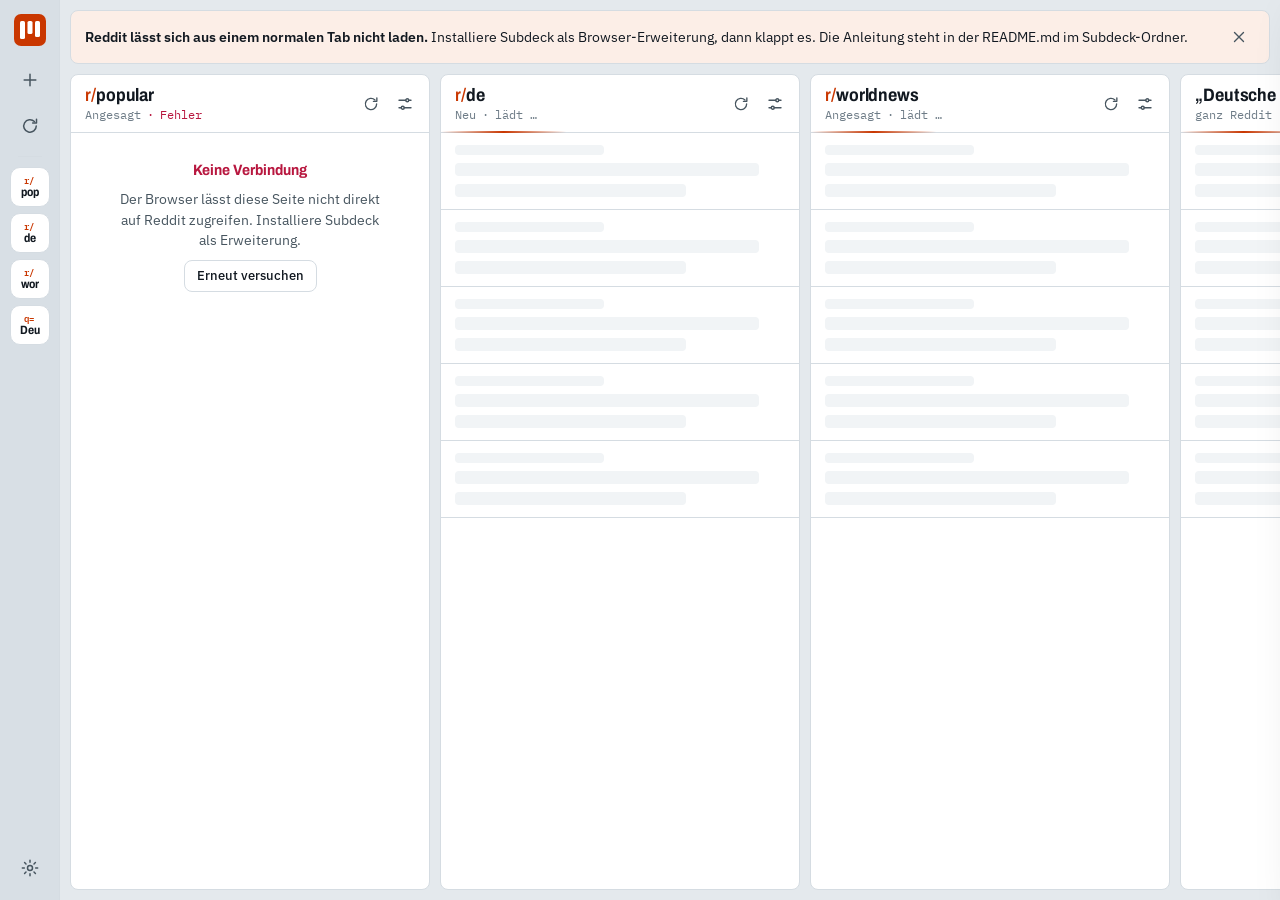
==== index.html @ e75de7ea "Subdeck 1.0.2: Reddit in Spalten als Browser-Erweiterung Spalten für Subreddits, Suchen, Nutzer und " ====
<!doctype html>
<html lang="de">
<head>
<meta charset="utf-8">
<meta name="viewport" content="width=device-width, initial-scale=1, viewport-fit=cover">
<title>Subdeck</title>
<link rel="icon" href="icons/icon32.png">
<link rel="stylesheet" href="fonts/fonts.css">
<link rel="stylesheet" href="app.css">
</head>
<body>

<svg width="0" height="0" style="position:absolute" aria-hidden="true">
  <defs>
    <symbol id="i-plus" viewBox="0 0 24 24"><path d="M12 5v14M5 12h14"/></symbol>
    <symbol id="i-refresh" viewBox="0 0 24 24"><path d="M19.5 12a7.5 7.5 0 1 1-2.2-5.3"/><path d="M19.8 3.8v4.6h-4.6"/></symbol>
    <symbol id="i-sliders" viewBox="0 0 24 24"><path d="M4 7h9M17 7h3M4 17h3M11 17h9"/><circle cx="15" cy="7" r="2"/><circle cx="9" cy="17" r="2"/></symbol>
    <symbol id="i-x" viewBox="0 0 24 24"><path d="M6 6l12 12M18 6L6 18"/></symbol>
    <symbol id="i-up" viewBox="0 0 24 24"><path d="M12 4.5l7 7.8h-4.2V19.5H9.2v-7.2H5z"/></symbol>
    <symbol id="i-comment" viewBox="0 0 24 24"><path d="M4.5 5.5h15v10.5H10l-5.5 4z"/></symbol>
    <symbol id="i-ext" viewBox="0 0 24 24"><path d="M14 4.5h5.5V10M19.5 4.5l-8.5 8.5M17.5 14v5.5h-13v-13H10"/></symbol>
    <symbol id="i-chev-up" viewBox="0 0 24 24"><path d="M6 15l6-6 6 6"/></symbol>
    <symbol id="i-chev-down" viewBox="0 0 24 24"><path d="M6 9l6 6 6-6"/></symbol>
    <symbol id="i-arrow-up" viewBox="0 0 24 24"><path d="M12 19V5M6 11l6-6 6 6"/></symbol>
    <symbol id="i-play" viewBox="0 0 24 24"><path d="M8 5.5l11 6.5-11 6.5z" fill="currentColor"/></symbol>
    <symbol id="i-lock" viewBox="0 0 24 24"><rect x="5" y="11" width="14" height="9" rx="2"/><path d="M8 11V8a4 4 0 0 1 8 0v3"/></symbol>
    <symbol id="i-gear" viewBox="0 0 24 24"><circle cx="12" cy="12" r="3"/><path d="M12 2.8v2.4M12 18.8v2.4M21.2 12h-2.4M5.2 12H2.8M18.5 5.5l-1.7 1.7M7.2 16.8l-1.7 1.7M18.5 18.5l-1.7-1.7M7.2 7.2L5.5 5.5"/></symbol>
  </defs>
</svg>

<div class="app">
  <nav class="rail" aria-label="Subdeck">
    <span class="brand" title="Subdeck">
      <svg viewBox="0 0 32 32" aria-hidden="true"><rect width="32" height="32" rx="7" class="brand-bg"/><rect x="6" y="7" width="5" height="18" rx="1.6" class="brand-fg"/><rect x="13.5" y="7" width="5" height="13" rx="1.6" class="brand-fg"/><rect x="21" y="7" width="5" height="16" rx="1.6" class="brand-fg"/></svg>
      <span class="sr-only">Subdeck</span>
    </span>
    <button class="rail-btn" id="btn-add" title="Spalte hinzufügen (N)" aria-label="Spalte hinzufügen"><svg class="ic"><use href="#i-plus"/></svg></button>
    <button class="rail-btn" id="btn-refresh" title="Alle Spalten aktualisieren (R)" aria-label="Alle Spalten aktualisieren"><svg class="ic"><use href="#i-refresh"/></svg></button>
    <div class="rail-sep" aria-hidden="true"></div>
    <div class="rail-cols" id="rail-cols"></div>
    <div class="rail-fill"></div>
    <span class="rail-rate" id="rail-rate" hidden></span>
    <button class="rail-btn" id="btn-settings" title="Einstellungen" aria-label="Einstellungen"><svg class="ic"><use href="#i-gear"/></svg></button>
  </nav>

  <main class="main">
    <div class="banner" id="banner" role="status" hidden></div>
    <div class="deck" id="deck"></div>
  </main>
</div>

<aside class="drawer" id="drawer" aria-label="Beitrag" inert>
  <header class="drawer-head">
    <button class="icon-btn" id="d-prev" title="Vorheriger Beitrag (K)" aria-label="Vorheriger Beitrag"><svg class="ic"><use href="#i-chev-up"/></svg></button>
    <button class="icon-btn" id="d-next" title="Nächster Beitrag (J)" aria-label="Nächster Beitrag"><svg class="ic"><use href="#i-chev-down"/></svg></button>
    <span class="drawer-ctx" id="d-ctx"></span>
    <button class="icon-btn" id="d-close" title="Schließen (Esc)" aria-label="Schließen"><svg class="ic"><use href="#i-x"/></svg></button>
  </header>
  <div class="drawer-body" id="d-body" tabindex="-1"></div>
</aside>

<dialog class="dlg" id="dlg-add" aria-labelledby="add-title">
  <form id="form-add" novalidate>
    <header class="dlg-head">
      <h2 id="add-title">Spalte hinzufügen</h2>
      <button type="button" class="icon-btn" data-close aria-label="Schließen"><svg class="ic"><use href="#i-x"/></svg></button>
    </header>
    <div class="dlg-body">
      <div class="seg seg-full" id="add-type" role="group" aria-label="Art der Spalte">
        <button type="button" data-type="sub">Subreddit</button>
        <button type="button" data-type="search">Suche</button>
        <button type="button" data-type="user">Nutzer</button>
        <button type="button" data-type="home">Startseite</button>
      </div>
      <label class="fld" id="add-target-wrap">
        <span class="fld-label" id="add-target-label">Subreddit</span>
        <span class="input-pre"><span class="pre" id="add-prefix">r/</span><input id="add-target" autocomplete="off" spellcheck="false"></span>
      </label>
      <div class="chips" id="add-chips" aria-label="Vorschläge"></div>
      <label class="fld" id="add-sub-wrap" hidden>
        <span class="fld-label">Nur in diesem Subreddit (optional)</span>
        <span class="input-pre"><span class="pre">r/</span><input id="add-sub" autocomplete="off" spellcheck="false" placeholder="leer lassen für ganz Reddit"></span>
      </label>
      <p class="hint" id="add-home-hint" hidden>Zeigt deine persönliche Reddit-Startseite. Dafür musst du in diesem Browser bei reddit.com angemeldet sein, sonst kommt die allgemeine Startseite.</p>
      <div class="fld-grid">
        <label class="fld"><span class="fld-label">Sortierung</span><select id="add-sort"></select></label>
        <label class="fld" id="add-t-wrap"><span class="fld-label">Zeitraum</span><select id="add-t"></select></label>
        <label class="fld"><span class="fld-label">Aktualisierung</span><select id="add-refresh"></select></label>
      </div>
      <p class="form-error" id="add-error" role="alert" hidden></p>
    </div>
    <footer class="dlg-foot">
      <button type="button" class="btn" data-close>Abbrechen</button>
      <button type="submit" class="btn btn-primary" id="add-submit">Hinzufügen</button>
    </footer>
  </form>
</dialog>

<dialog class="dlg dlg-wide" id="dlg-settings" aria-labelledby="set-title">
  <form id="form-settings" novalidate>
    <header class="dlg-head">
      <h2 id="set-title">Einstellungen</h2>
      <button type="button" class="icon-btn" data-close aria-label="Schließen"><svg class="ic"><use href="#i-x"/></svg></button>
    </header>
    <div class="dlg-body">
      <section class="set-sec">
        <h3>Darstellung</h3>
        <div class="set-row"><span class="fld-label">Farbschema</span>
          <div class="seg" data-setting="theme" role="group" aria-label="Farbschema">
            <button type="button" data-v="system">System</button><button type="button" data-v="light">Hell</button><button type="button" data-v="dark">Dunkel</button>
          </div>
        </div>
        <div class="set-row"><span class="fld-label">Dichte</span>
          <div class="seg" data-setting="density" role="group" aria-label="Dichte">
            <button type="button" data-v="normal">Normal</button><button type="button" data-v="compact">Kompakt</button>
          </div>
        </div>
        <div class="set-row"><span class="fld-label">Bilder in Spalten</span>
          <div class="seg" data-setting="media" role="group" aria-label="Bilder in Spalten">
            <button type="button" data-v="off">Aus</button><button type="button" data-v="small">Klein</button><button type="button" data-v="large">Groß</button>
          </div>
        </div>
      </section>
      <section class="set-sec">
        <h3>Inhalte</h3>
        <label class="check"><input type="checkbox" id="set-nsfw" data-check="hideNsfw"> NSFW-Beiträge ausblenden</label>
        <label class="check"><input type="checkbox" id="set-pinned" data-check="hidePinned"> Angepinnte Beiträge ausblenden</label>
        <label class="check"><input type="checkbox" id="set-dim" data-check="dimRead"> Gelesene Beiträge abdunkeln</label>
        <label class="check"><input type="checkbox" id="set-bg" data-check="bgRefresh"> Auch aktualisieren, wenn der Tab im Hintergrund ist</label>
        <label class="fld"><span class="fld-label">Stummgeschaltet</span>
          <textarea id="set-mute" rows="4" spellcheck="false" placeholder="Ein Eintrag pro Zeile. Wörter filtern Titel und Flair, r/name blendet ein Subreddit aus, u/name einen Nutzer."></textarea>
        </label>
      </section>
      <section class="set-sec">
        <h3>Spalten sichern</h3>
        <p class="hint">Spalten und Einstellungen liegen nur in diesem Browser. Zum Umziehen den Text kopieren und im anderen Browser hier einfügen.</p>
        <textarea id="set-io" rows="5" spellcheck="false" aria-label="Konfiguration als Text"></textarea>
        <div class="btn-row">
          <button type="button" class="btn" id="io-copy">Kopieren</button>
          <button type="button" class="btn" id="io-import">Eingefügten Text übernehmen</button>
          <button type="button" class="btn" id="io-clear-read">Gelesen-Verlauf löschen</button>
          <button type="button" class="btn btn-danger" id="io-reset">Alles zurücksetzen</button>
        </div>
        <p class="hint" id="set-rate"></p>
      </section>
      <section class="set-sec" id="set-keys">
        <h3>Tastenkürzel</h3>
        <dl class="keys">
          <div><dt><kbd>J</kbd> <kbd>K</kbd></dt><dd>Nächster / vorheriger Beitrag</dd></div>
          <div><dt><kbd>H</kbd> <kbd>L</kbd></dt><dd>Spalte links / rechts</dd></div>
          <div><dt><kbd>Enter</kbd> <kbd>O</kbd></dt><dd>Beitrag öffnen</dd></div>
          <div><dt><kbd>V</kbd></dt><dd>Auf Reddit öffnen</dd></div>
          <div><dt><kbd>1</kbd>–<kbd>9</kbd></dt><dd>Zu Spalte springen</dd></div>
          <div><dt><kbd>N</kbd></dt><dd>Spalte hinzufügen</dd></div>
          <div><dt><kbd>R</kbd></dt><dd>Alle aktualisieren</dd></div>
          <div><dt><kbd>Esc</kbd></dt><dd>Beitrag schließen</dd></div>
        </dl>
      </section>
    </div>
  </form>
</dialog>

<div class="toast" id="toast" role="status" aria-live="polite" hidden></div>

<script src="app.js"></script>
</body>
</html>
---- fonts/fonts.css ----
/* Schriften lokal gebündelt (vorher von Google Fonts). Lizenz: SIL Open Font License 1.1, siehe OFL-*.txt in diesem Ordner. */
/* Archivo, latin-ext */
@font-face {
  font-family: 'Archivo';
  font-style: normal;
  font-weight: 500 800;
  font-stretch: 75% 125%;
  font-display: swap;
  src: url(archivo-var-latin-ext.woff2) format('woff2');
  unicode-range: U+0100-02BA, U+02BD-02C5, U+02C7-02CC, U+02CE-02D7, U+02DD-02FF, U+0304, U+0308, U+0329, U+1D00-1DBF, U+1E00-1E9F, U+1EF2-1EFF, U+2020, U+20A0-20AB, U+20AD-20C4, U+2113, U+2C60-2C7F, U+A720-A7FF;
}
/* Archivo, latin */
@font-face {
  font-family: 'Archivo';
  font-style: normal;
  font-weight: 500 800;
  font-stretch: 75% 125%;
  font-display: swap;
  src: url(archivo-var-latin.woff2) format('woff2');
  unicode-range: U+0000-00FF, U+0131, U+0152-0153, U+02BB-02BC, U+02C6, U+02DA, U+02DC, U+0304, U+0308, U+0329, U+2000-206F, U+20AC, U+2122, U+2191, U+2193, U+2212, U+2215, U+FEFF, U+FFFD;
}
/* IBM Plex Mono, latin-ext */
@font-face {
  font-family: 'IBM Plex Mono';
  font-style: normal;
  font-weight: 400;
  font-display: swap;
  src: url(ibm-plex-mono-400-latin-ext.woff2) format('woff2');
  unicode-range: U+0100-02BA, U+02BD-02C5, U+02C7-02CC, U+02CE-02D7, U+02DD-02FF, U+0304, U+0308, U+0329, U+1D00-1DBF, U+1E00-1E9F, U+1EF2-1EFF, U+2020, U+20A0-20AB, U+20AD-20C4, U+2113, U+2C60-2C7F, U+A720-A7FF;
}
/* IBM Plex Mono, latin */
@font-face {
  font-family: 'IBM Plex Mono';
  font-style: normal;
  font-weight: 400;
  font-display: swap;
  src: url(ibm-plex-mono-400-latin.woff2) format('woff2');
  unicode-range: U+0000-00FF, U+0131, U+0152-0153, U+02BB-02BC, U+02C6, U+02DA, U+02DC, U+0304, U+0308, U+0329, U+2000-206F, U+20AC, U+2122, U+2191, U+2193, U+2212, U+2215, U+FEFF, U+FFFD;
}
/* IBM Plex Mono, latin-ext */
@font-face {
  font-family: 'IBM Plex Mono';
  font-style: normal;
  font-weight: 500;
  font-display: swap;
  src: url(ibm-plex-mono-500-latin-ext.woff2) format('woff2');
  unicode-range: U+0100-02BA, U+02BD-02C5, U+02C7-02CC, U+02CE-02D7, U+02DD-02FF, U+0304, U+0308, U+0329, U+1D00-1DBF, U+1E00-1E9F, U+1EF2-1EFF, U+2020, U+20A0-20AB, U+20AD-20C4, U+2113, U+2C60-2C7F, U+A720-A7FF;
}
/* IBM Plex Mono, latin */
@font-face {
  font-family: 'IBM Plex Mono';
  font-style: normal;
  font-weight: 500;
  font-display: swap;
  src: url(ibm-plex-mono-500-latin.woff2) format('woff2');
  unicode-range: U+0000-00FF, U+0131, U+0152-0153, U+02BB-02BC, U+02C6, U+02DA, U+02DC, U+0304, U+0308, U+0329, U+2000-206F, U+20AC, U+2122, U+2191, U+2193, U+2212, U+2215, U+FEFF, U+FFFD;
}
/* IBM Plex Mono, latin-ext */
@font-face {
  font-family: 'IBM Plex Mono';
  font-style: normal;
  font-weight: 600;
  font-display: swap;
  src: url(ibm-plex-mono-600-latin-ext.woff2) format('woff2');
  unicode-range: U+0100-02BA, U+02BD-02C5, U+02C7-02CC, U+02CE-02D7, U+02DD-02FF, U+0304, U+0308, U+0329, U+1D00-1DBF, U+1E00-1E9F, U+1EF2-1EFF, U+2020, U+20A0-20AB, U+20AD-20C4, U+2113, U+2C60-2C7F, U+A720-A7FF;
}
/* IBM Plex Mono, latin */
@font-face {
  font-family: 'IBM Plex Mono';
  font-style: normal;
  font-weight: 600;
  font-display: swap;
  src: url(ibm-plex-mono-600-latin.woff2) format('woff2');
  unicode-range: U+0000-00FF, U+0131, U+0152-0153, U+02BB-02BC, U+02C6, U+02DA, U+02DC, U+0304, U+0308, U+0329, U+2000-206F, U+20AC, U+2122, U+2191, U+2193, U+2212, U+2215, U+FEFF, U+FFFD;
}
/* IBM Plex Sans, latin-ext */
@font-face {
  font-family: 'IBM Plex Sans';
  font-style: normal;
  font-weight: 400 600;
  font-stretch: 100%;
  font-display: swap;
  src: url(ibm-plex-sans-var-latin-ext.woff2) format('woff2');
  unicode-range: U+0100-02BA, U+02BD-02C5, U+02C7-02CC, U+02CE-02D7, U+02DD-02FF, U+0304, U+0308, U+0329, U+1D00-1DBF, U+1E00-1E9F, U+1EF2-1EFF, U+2020, U+20A0-20AB, U+20AD-20C4, U+2113, U+2C60-2C7F, U+A720-A7FF;
}
/* IBM Plex Sans, latin */
@font-face {
  font-family: 'IBM Plex Sans';
  font-style: normal;
  font-weight: 400 600;
  font-stretch: 100%;
  font-display: swap;
  src: url(ibm-plex-sans-var-latin.woff2) format('woff2');
  unicode-range: U+0000-00FF, U+0131, U+0152-0153, U+02BB-02BC, U+02C6, U+02DA, U+02DC, U+0304, U+0308, U+0329, U+2000-206F, U+20AC, U+2122, U+2191, U+2193, U+2212, U+2215, U+FEFF, U+FFFD;
}
---- app.css ----
/* Layout: schmale Befehlsleiste links, daneben ein horizontal scrollendes Deck aus festen Spalten,
   die jeweils für sich scrollen. Beiträge öffnen sich in einer Leiste von rechts. */
:root {
  --bg: #E4E9ED;
  --rail: #D8DFE5;
  --surface: #FFFFFF;
  --surface-2: #F1F4F6;
  --line: #D5DCE2;
  --fg: #111820;
  --fg-2: #47555F;
  --fg-3: #6E7C87;
  --up: #C93700;
  --on-up: #FFFFFF;
  --up-soft: #FCEEE7;
  --down: #3A57CF;
  --down-soft: #EAEFFD;
  --nsfw: #B8173F;
  --ok: #1D7F52;
  --scrim: rgba(12, 18, 24, .42);
  --shadow: 0 18px 50px rgba(17, 24, 32, .22), 0 2px 6px rgba(17, 24, 32, .08);

  --font-display: "Archivo", "Arial Narrow", "Segoe UI", system-ui, sans-serif;
  --font-body: "IBM Plex Sans", "Segoe UI", system-ui, -apple-system, sans-serif;
  --font-mono: "IBM Plex Mono", "Cascadia Mono", Consolas, ui-monospace, monospace;
  color-scheme: light;
}
@media (prefers-color-scheme: dark) {
  :root:not([data-theme="light"]) {
    --bg: #0A0F13; --rail: #070B0E; --surface: #11181D; --surface-2: #172128; --line: #223039;
    --fg: #E1E7EB; --fg-2: #A2AFB8; --fg-3: #6F7D87;
    --up: #FF6B35; --on-up: #1B0A02; --up-soft: #2A1910; --down: #8DA4FF; --down-soft: #18213A;
    --nsfw: #FF6C93; --ok: #4CC38A; --scrim: rgba(0, 0, 0, .55);
    --shadow: 0 18px 50px rgba(0, 0, 0, .55), 0 2px 6px rgba(0, 0, 0, .4);
    color-scheme: dark;
  }
}
:root[data-theme="dark"] {
  --bg: #0A0F13; --rail: #070B0E; --surface: #11181D; --surface-2: #172128; --line: #223039;
  --fg: #E1E7EB; --fg-2: #A2AFB8; --fg-3: #6F7D87;
  --up: #FF6B35; --on-up: #1B0A02; --up-soft: #2A1910; --down: #8DA4FF; --down-soft: #18213A;
  --nsfw: #FF6C93; --ok: #4CC38A; --scrim: rgba(0, 0, 0, .55);
  --shadow: 0 18px 50px rgba(0, 0, 0, .55), 0 2px 6px rgba(0, 0, 0, .4);
  color-scheme: dark;
}

* { box-sizing: border-box; }
[hidden] { display: none !important; }
html, body { height: 100%; margin: 0; }
body {
  background: var(--bg);
  color: var(--fg);
  font: 400 14px/1.45 var(--font-body);
  -webkit-font-smoothing: antialiased;
  overflow: hidden;
}
button, input, select, textarea { font: inherit; color: inherit; }
button { cursor: pointer; }
a { color: var(--down); }
:focus-visible { outline: 2px solid var(--down); outline-offset: 2px; }
.sr-only { position: absolute; width: 1px; height: 1px; overflow: hidden; clip: rect(0 0 0 0); white-space: nowrap; }
.ic { width: 18px; height: 18px; fill: none; stroke: currentColor; stroke-width: 1.8; stroke-linecap: round; stroke-linejoin: round; flex: none; }

/* ---------- Gerüst ---------- */
.app { display: grid; grid-template-columns: 60px minmax(0, 1fr); height: 100%; }
.main { display: flex; flex-direction: column; min-width: 0; min-height: 0; }

.rail {
  display: flex; flex-direction: column; align-items: center; gap: 6px;
  padding: 12px 0 12px; background: var(--rail); border-right: 1px solid var(--line);
  min-height: 0; overflow-y: auto; scrollbar-width: none;
}
.brand { display: grid; place-items: center; width: 36px; height: 36px; margin-bottom: 6px; }
.brand svg { width: 32px; height: 32px; }
.brand-bg { fill: var(--up); }
.brand-fg { fill: var(--on-up); }
.rail-btn {
  display: grid; place-items: center; width: 40px; height: 40px; border-radius: 10px;
  border: 0; background: transparent; color: var(--fg-2);
}
.rail-btn:hover { background: var(--surface-2); color: var(--fg); }
.rail-btn .ic { width: 20px; height: 20px; }
.rail-sep { width: 24px; height: 1px; background: var(--line); margin: 4px 0; flex: none; }
.rail-cols { display: flex; flex-direction: column; gap: 6px; }
.rail-col {
  position: relative; width: 40px; height: 40px; border-radius: 10px;
  border: 1px solid var(--line); background: var(--surface); color: var(--fg);
  display: flex; flex-direction: column; align-items: center; justify-content: center; gap: 1px; padding: 0;
}
.rail-col:hover { border-color: var(--fg-3); }
.rail-kind { font: 600 9px/1 var(--font-mono); color: var(--up); letter-spacing: .02em; }
.rail-ab { font: 700 12px/1 var(--font-display); font-stretch: 85%; max-width: 34px; overflow: hidden; white-space: nowrap; text-overflow: clip; }
.rail-dot {
  position: absolute; top: -5px; right: -6px; min-width: 17px; height: 17px; padding: 0 4px;
  border-radius: 9px; background: var(--up); color: var(--on-up);
  font: 600 10px/17px var(--font-mono); text-align: center; border: 2px solid var(--rail);
  box-sizing: content-box;
}
.rail-fill { flex: 1; }
.rail-rate { font: 500 10px/1.2 var(--font-mono); color: var(--fg-3); text-align: center; font-variant-numeric: tabular-nums; }
.rail-rate.is-low { color: var(--nsfw); }

.banner {
  display: flex; align-items: center; gap: 12px; flex-wrap: wrap;
  margin: 10px 10px 0; padding: 10px 14px; border-radius: 8px;
  background: var(--up-soft); border: 1px solid var(--line); color: var(--fg);
}
.banner p { margin: 0; flex: 1 1 320px; }

/* ---------- Deck & Spalten ---------- */
.deck {
  flex: 1; min-height: 0; display: flex; gap: 10px; padding: 10px;
  overflow-x: auto; overflow-y: hidden; scroll-snap-type: x proximity; scroll-padding: 10px;
}
.col {
  --w: 360px;
  position: relative; flex: 0 0 var(--w); width: var(--w);
  display: flex; flex-direction: column; min-height: 0;
  background: var(--surface); border: 1px solid var(--line); border-radius: 8px; overflow: hidden;
  scroll-snap-align: start;
}
.col[data-width="s"] { --w: 300px; }
.col[data-width="l"] { --w: 440px; }
.col.is-dragging { opacity: .45; }
.col.drop-before { box-shadow: -4px 0 0 var(--up); }
.col.drop-after { box-shadow: 4px 0 0 var(--up); }

.col-head {
  position: relative; display: grid; grid-template-columns: minmax(0, 1fr) auto; align-items: center;
  gap: 2px 8px; padding: 10px 8px 9px 14px; border-bottom: 1px solid var(--line);
  user-select: none; cursor: grab;
}
.col-head:active { cursor: grabbing; }
.col-heading { display: flex; align-items: center; gap: 8px; min-width: 0; }
.col-title {
  margin: 0; min-width: 0; overflow: hidden; white-space: nowrap; text-overflow: ellipsis;
  font: 700 18px/1.15 var(--font-display); font-stretch: 86%; letter-spacing: -.005em;
}
.col-pre { color: var(--up); font-weight: 600; }
.col-badge {
  flex: none; background: var(--up); color: var(--on-up); border-radius: 99px;
  font: 600 11px/1 var(--font-mono); padding: 3px 6px; font-variant-numeric: tabular-nums;
}
.col-meta {
  grid-column: 1; display: flex; gap: 6px; min-width: 0; overflow: hidden; white-space: nowrap;
  font: 400 11.5px/1.3 var(--font-mono); color: var(--fg-3);
}
.col-meta > span + span::before { content: "·"; margin-right: 6px; }
.col.has-error .col-status { color: var(--nsfw); }
.col-actions { grid-column: 2; grid-row: 1 / span 2; display: flex; gap: 2px; }
.icon-btn {
  display: inline-grid; place-items: center; width: 32px; height: 32px; border-radius: 8px;
  border: 0; background: transparent; color: var(--fg-2); padding: 0;
}
.icon-btn:hover { background: var(--surface-2); color: var(--fg); }
.icon-btn[aria-expanded="true"] { background: var(--surface-2); color: var(--fg); }
.col.is-loading [data-act="refresh"] .ic { animation: spin .9s linear infinite; }
@keyframes spin { to { transform: rotate(360deg); } }
.col.is-loading .col-head::after {
  content: ""; position: absolute; left: 0; right: 0; bottom: -1px; height: 2px;
  background: linear-gradient(90deg, transparent, var(--up), transparent) no-repeat;
  background-size: 35% 100%; animation: sweep 1.1s linear infinite;
}
@keyframes sweep { from { background-position: -40% 0; } to { background-position: 140% 0; } }

.col-config { padding: 12px 14px 14px; border-bottom: 1px solid var(--line); background: var(--surface-2); display: grid; gap: 12px; }
.cfg-grid { display: grid; grid-template-columns: 1fr 1fr; gap: 10px; }
.cfg-actions { display: flex; flex-wrap: wrap; gap: 6px; }
.cfg-actions .btn-danger { margin-left: auto; }

.col-body { position: relative; flex: 1; min-height: 0; display: flex; }
.col-list { flex: 1; min-width: 0; overflow-y: auto; overscroll-behavior: contain; scrollbar-width: thin; outline: none; }
.col-pill {
  position: absolute; z-index: 3; top: 10px; left: 50%; transform: translateX(-50%);
  display: inline-flex; align-items: center; gap: 6px; white-space: nowrap;
  border: 0; border-radius: 99px; padding: 6px 12px 6px 9px;
  background: var(--up); color: var(--on-up); font: 600 12.5px/1 var(--font-body);
  box-shadow: 0 6px 18px rgba(0, 0, 0, .22);
}
.col-pill .ic { width: 15px; height: 15px; stroke-width: 2.2; }

.col-add {
  flex: 0 0 200px; display: flex; flex-direction: column; align-items: center; justify-content: center; gap: 10px;
  border: 1.5px dashed var(--line); border-radius: 8px; background: transparent; color: var(--fg-2);
  padding: 20px; text-align: center; scroll-snap-align: start;
}
.col-add:hover { border-color: var(--up); color: var(--fg); }
.col-add .ic { width: 28px; height: 28px; color: var(--up); }
.col-add strong { font: 700 15px/1.2 var(--font-display); font-stretch: 90%; }
.col-add span { font-size: 12.5px; color: var(--fg-3); max-width: 22ch; }

/* ---------- Beiträge ---------- */
.post {
  position: relative; display: grid; gap: 6px;
  padding: 11px 14px 10px; border-bottom: 1px solid var(--line); cursor: pointer;
  transition: background-color 1.2s ease;
}
.post:hover { background: var(--surface-2); transition-duration: .1s; }
.post:focus-visible { outline: 2px solid var(--down); outline-offset: -2px; }
.post.is-new { background: var(--up-soft); }
.post.is-active { background: var(--down-soft); }
.post-meta {
  display: flex; align-items: baseline; gap: 6px; min-width: 0; overflow: hidden; white-space: nowrap;
  font: 400 12px/1.3 var(--font-mono); color: var(--fg-3);
}
.post-meta > * + *::before { content: "·"; margin-right: 6px; color: var(--fg-3); }
.m-sub { color: var(--fg-2); font-weight: 500; text-decoration: none; }
.m-author { overflow: hidden; text-overflow: ellipsis; min-width: 0; }
.m-x { color: var(--down); }
.post-main { display: grid; grid-template-columns: minmax(0, 1fr) auto; gap: 12px; align-items: start; }
.post-text { display: grid; gap: 6px; min-width: 0; }
.post-title { margin: 0; font: 500 15px/1.36 var(--font-body); overflow-wrap: anywhere; }
.post-title a { color: inherit; text-decoration: none; }
.dim-read .post.is-read .post-title { color: var(--fg-3); }
.post-excerpt {
  margin: 0; color: var(--fg-2); font-size: 13px; line-height: 1.45; overflow-wrap: anywhere;
  display: -webkit-box; -webkit-line-clamp: 3; -webkit-box-orient: vertical; overflow: hidden;
}
.post-tags { display: flex; flex-wrap: wrap; gap: 5px; align-items: center; }
.tag {
  font: 600 10px/1 var(--font-mono); text-transform: uppercase; letter-spacing: .07em;
  padding: 3px 5px; border-radius: 3px; border: 1px solid currentColor;
}
.tag-nsfw { color: var(--nsfw); }
.tag-spoiler { color: var(--fg-2); }
.tag-pin { color: var(--ok); }
.tag-lock { color: var(--fg-3); }
.flair {
  font: 500 11.5px/1.2 var(--font-body); padding: 2px 8px; border-radius: 99px;
  background: var(--surface-2); color: var(--fg-2); border: 1px solid var(--line);
  max-width: 100%; overflow: hidden; text-overflow: ellipsis; white-space: nowrap;
}
.post:hover .flair { background: var(--surface); }
.flair.has-color { background: var(--fl-bg); color: var(--fl-fg); border-color: transparent; }

.post-thumb, .post-media { position: relative; overflow: hidden; border-radius: 6px; background: var(--surface-2); }
.post-thumb { width: 68px; height: 68px; }
.post-thumb img, .post-media img { display: block; width: 100%; height: 100%; object-fit: cover; }
.post-media { max-height: 360px; width: 100%; }
.post-media img { max-height: 360px; }
.is-blurred img { filter: blur(14px) saturate(.6); transform: scale(1.15); }
.media-badge {
  position: absolute; right: 5px; bottom: 5px; display: inline-flex; align-items: center; gap: 3px;
  padding: 2px 6px; border-radius: 4px; background: rgba(0, 0, 0, .66); color: #fff;
  font: 600 10.5px/1.4 var(--font-mono);
}
.media-badge .ic { width: 11px; height: 11px; stroke: none; }

.post-foot {
  display: flex; align-items: center; gap: 14px; min-width: 0;
  font: 500 12px/1 var(--font-mono); color: var(--fg-2); font-variant-numeric: tabular-nums;
}
.post-foot > span { display: inline-flex; align-items: center; gap: 4px; }
.post-foot .ic { width: 15px; height: 15px; }
.f-score { color: var(--up); }
.f-domain { margin-left: auto; min-width: 0; color: var(--fg-3); font-weight: 400; overflow: hidden; text-overflow: ellipsis; white-space: nowrap; display: block !important; }

[data-density="compact"] .post { padding: 7px 12px 7px; gap: 4px; }
[data-density="compact"] .post-title { font-size: 14px; line-height: 1.3; }
[data-density="compact"] .post-thumb { width: 46px; height: 46px; }
[data-density="compact"] .post-media,
[data-density="compact"] .post-media img { max-height: 220px; }

.col-state { padding: 28px 18px; text-align: center; color: var(--fg-2); display: grid; gap: 10px; justify-items: center; }
.col-state strong { font: 700 15px/1.25 var(--font-display); font-stretch: 90%; color: var(--fg); }
.col-state p { margin: 0; max-width: 34ch; }
.col-state.is-error strong { color: var(--nsfw); }
.col-state .btn-row { justify-content: center; }
.col-note { margin: 0; padding: 8px 14px; font: 400 12px/1.4 var(--font-mono); color: var(--fg-3); border-bottom: 1px solid var(--line); }
.col-note.is-error { color: var(--nsfw); background: var(--surface-2); }
.col-end, .col-more { padding: 16px 14px 22px; text-align: center; font: 400 12px/1.3 var(--font-mono); color: var(--fg-3); }

.skel { padding: 12px 14px; border-bottom: 1px solid var(--line); display: grid; gap: 8px; }
.skel i { display: block; height: 10px; border-radius: 4px; background: var(--surface-2); }
.skel i:nth-child(1) { width: 45%; }
.skel i:nth-child(2) { width: 92%; height: 13px; }
.skel i:nth-child(3) { width: 70%; height: 13px; }
.skel i { animation: pulse 1.4s ease-in-out infinite; }
@keyframes pulse { 50% { opacity: .45; } }

/* ---------- Detailleiste ---------- */
.drawer {
  position: fixed; z-index: 20; top: 0; right: 0; bottom: 0; width: min(620px, 100vw);
  display: flex; flex-direction: column; background: var(--surface);
  border-left: 1px solid var(--line); box-shadow: var(--shadow);
  transform: translateX(105%); transition: transform .24s cubic-bezier(.2, .8, .2, 1);
}
.drawer.is-open { transform: none; }
.drawer-head { display: flex; align-items: center; gap: 2px; padding: 8px 10px; border-bottom: 1px solid var(--line); }
.drawer-ctx { flex: 1; min-width: 0; padding: 0 8px; font: 400 12px/1.2 var(--font-mono); color: var(--fg-3); overflow: hidden; white-space: nowrap; text-overflow: ellipsis; }
.drawer-body { flex: 1; overflow-y: auto; padding: 20px 24px 48px; outline: none; overscroll-behavior: contain; }
.d-post { display: grid; gap: 14px; }
.d-meta { display: flex; flex-wrap: wrap; gap: 6px; font: 400 12.5px/1.3 var(--font-mono); color: var(--fg-3); }
.d-meta > * + *::before { content: "·"; margin-right: 6px; }
.d-title { margin: 0; font: 700 26px/1.14 var(--font-display); font-stretch: 88%; letter-spacing: -.01em; text-wrap: balance; overflow-wrap: anywhere; }
.d-media { position: relative; border-radius: 8px; overflow: hidden; background: var(--surface-2); }
.d-media img, .d-media video { display: block; width: 100%; max-height: 72vh; object-fit: contain; }
.d-media.is-blurred img, .d-media.is-blurred video { filter: blur(26px); }
.reveal {
  position: absolute; inset: 0; margin: auto; width: max-content; height: max-content;
  border: 0; border-radius: 99px; padding: 8px 14px; background: rgba(0, 0, 0, .72); color: #fff; font-weight: 600;
}
.d-media:not(.is-blurred) .reveal { display: none; }
.d-note { margin: 0; padding: 8px 12px; font: 400 12px/1.3 var(--font-mono); color: var(--fg-3); background: var(--surface-2); }
.gallery { display: flex; gap: 8px; overflow-x: auto; scroll-snap-type: x mandatory; }
.gallery figure { flex: 0 0 100%; margin: 0; scroll-snap-align: center; }
.gallery figcaption { padding: 6px 10px 8px; font: 400 12px/1.3 var(--font-mono); color: var(--fg-3); }
.linkcard {
  display: grid; grid-template-columns: auto minmax(0, 1fr); gap: 2px 14px; align-items: center;
  padding: 10px; border: 1px solid var(--line); border-radius: 8px; text-decoration: none; color: var(--fg);
}
.linkcard:hover { background: var(--surface-2); }
.linkcard img { grid-row: span 2; width: 96px; height: 72px; object-fit: cover; border-radius: 6px; }
.lc-domain { font: 600 13px/1.2 var(--font-body); }
.lc-url { font: 400 12px/1.3 var(--font-mono); color: var(--fg-3); overflow: hidden; text-overflow: ellipsis; white-space: nowrap; }
.linkcard:not(:has(img)) { grid-template-columns: 1fr; }
.d-stats { display: flex; flex-wrap: wrap; gap: 16px; font: 500 12.5px/1 var(--font-mono); color: var(--fg-2); font-variant-numeric: tabular-nums; }
.d-stats span { display: inline-flex; align-items: center; gap: 5px; }
.d-stats .ic { width: 15px; height: 15px; }
.d-actions { display: flex; flex-wrap: wrap; gap: 6px; }

.d-comments { margin-top: 28px; border-top: 1px solid var(--line); padding-top: 16px; }
.dc-head { display: flex; align-items: center; justify-content: space-between; gap: 12px; }
.dc-head h2 { margin: 0; font: 700 17px/1.2 var(--font-display); font-stretch: 88%; }
.dc-head select { width: auto; }
.dc-list { padding-top: 4px; }
.dc-list > .muted { color: var(--fg-3); }
.c { margin-top: 14px; }
.c-head { display: flex; flex-wrap: wrap; align-items: center; gap: 4px 8px; font: 400 12px/1.3 var(--font-mono); color: var(--fg-3); }
.c-toggle {
  width: 18px; height: 18px; padding: 0; border-radius: 4px; border: 1px solid var(--line);
  background: var(--surface); color: var(--fg-3); font: 600 12px/1 var(--font-mono);
  display: inline-grid; place-items: center;
}
.c-toggle::before { content: "−"; }
.c-toggle[aria-expanded="false"]::before { content: "+"; }
.c-toggle:hover { color: var(--fg); border-color: var(--fg-3); }
.c-author { color: var(--fg-2); font-weight: 500; }
.c-author.is-op { color: var(--down); }
.c-op, .c-mod { font: 600 9.5px/1 var(--font-mono); letter-spacing: .06em; padding: 2px 4px; border-radius: 3px; background: var(--down-soft); color: var(--down); }
.c-mod { background: transparent; border: 1px solid var(--ok); color: var(--ok); }
.c-body { margin: 4px 0 0 26px; }
.c-replies { margin: 2px 0 0 8px; padding-left: 16px; border-left: 2px solid var(--line); }
.c-replies:hover { border-left-color: var(--fg-3); }
.c-replies .c-replies:hover { border-left-color: var(--fg-3); }
.c.is-collapsed > .c-body, .c.is-collapsed > .c-replies { display: none; }
.c-more { display: inline-block; margin: 10px 0 0 26px; font: 500 12px/1.3 var(--font-mono); }

.md { overflow-wrap: anywhere; line-height: 1.55; }
.md > :first-child { margin-top: 0; }
.md > :last-child { margin-bottom: 0; }
.md p, .md ul, .md ol, .md blockquote, .md pre, .md table { margin: 0 0 .7em; }
.md ul, .md ol { padding-left: 1.4em; }
.md blockquote { padding: 2px 0 2px 12px; border-left: 3px solid var(--line); color: var(--fg-2); }
.md code { font: 400 .9em var(--font-mono); background: var(--surface-2); padding: 1px 4px; border-radius: 3px; }
.md pre { background: var(--surface-2); padding: 10px 12px; border-radius: 6px; overflow-x: auto; }
.md pre code { background: none; padding: 0; }
.md table { display: block; overflow-x: auto; border-collapse: collapse; }
.md th, .md td { border: 1px solid var(--line); padding: 4px 8px; text-align: left; }
.md h1, .md h2, .md h3, .md h4, .md h5, .md h6 { font: 700 1.05em/1.3 var(--font-display); margin: 1em 0 .4em; }
.md hr { border: 0; border-top: 1px solid var(--line); }
.md-img { display: block; max-width: 100%; max-height: 420px; border-radius: 6px; margin: 6px 0; }
.spoiler { background: var(--fg); color: transparent; border-radius: 3px; cursor: pointer; }
.spoiler.revealed { background: var(--surface-2); color: inherit; }
.d-text:empty { display: none; }

/* ---------- Formulare, Dialoge ---------- */
.btn {
  display: inline-flex; align-items: center; gap: 6px; padding: 7px 12px; border-radius: 8px;
  border: 1px solid var(--line); background: var(--surface); color: var(--fg);
  font: 500 13px/1.2 var(--font-body); text-decoration: none; white-space: nowrap;
}
.btn:hover { background: var(--surface-2); border-color: var(--fg-3); }
.btn .ic { width: 16px; height: 16px; }
.btn-primary { background: var(--up); border-color: var(--up); color: var(--on-up); }
.btn-primary:hover { background: var(--up); border-color: var(--fg); }
.btn-danger { color: var(--nsfw); }
.btn[disabled] { opacity: .6; cursor: progress; }
.btn-ghost { background: transparent; }

.fld { display: grid; gap: 5px; min-width: 0; }
.fld-label { font: 500 12px/1.2 var(--font-body); color: var(--fg-2); }
.fld-grid { display: grid; grid-template-columns: repeat(auto-fit, minmax(140px, 1fr)); gap: 10px; }
input:not([type="checkbox"]), select, textarea {
  width: 100%; min-width: 0; border: 1px solid var(--line); border-radius: 8px; background: var(--surface);
  padding: 7px 10px; font-size: 14px;
}
select { padding-right: 6px; }
textarea { resize: vertical; font: 400 12.5px/1.45 var(--font-mono); }
input:focus, select:focus, textarea:focus { outline: 2px solid var(--down); outline-offset: -1px; border-color: transparent; }
.input-pre { display: flex; align-items: stretch; border: 1px solid var(--line); border-radius: 8px; background: var(--surface); }
.input-pre:focus-within { outline: 2px solid var(--down); outline-offset: -1px; }
.input-pre .pre { display: grid; place-items: center; padding: 0 2px 0 10px; font: 500 14px var(--font-mono); color: var(--up); }
.input-pre input { border: 0; background: transparent; outline: none; padding-left: 2px; }
.input-pre input:focus { outline: none; }
.check { display: flex; align-items: center; gap: 10px; padding: 3px 0; }
.check input { width: 16px; height: 16px; accent-color: var(--up); }

.seg { display: inline-flex; gap: 2px; padding: 2px; border-radius: 9px; background: var(--surface-2); border: 1px solid var(--line); }
.seg button {
  border: 0; border-radius: 7px; background: transparent; color: var(--fg-2);
  padding: 6px 11px; font: 500 13px/1.2 var(--font-body); white-space: nowrap;
}
.seg button:hover { color: var(--fg); }
.seg button[aria-pressed="true"] { background: var(--surface); color: var(--fg); box-shadow: 0 1px 2px rgba(0, 0, 0, .14); }
.seg-full { display: flex; }
.seg-full button { flex: 1; }
.col-config .seg button { padding: 5px 9px; font-size: 12.5px; }

.chips { display: flex; flex-wrap: wrap; gap: 6px; min-height: 0; }
.chips:empty { display: none; }
.chip {
  border: 1px solid var(--line); background: var(--surface); border-radius: 99px; padding: 4px 10px;
  font: 500 12.5px/1.2 var(--font-mono); color: var(--fg-2);
}
.chip:hover { border-color: var(--up); color: var(--fg); }
.chip small { color: var(--fg-3); font-weight: 400; margin-left: 4px; }
.hint { margin: 0; font-size: 12.5px; color: var(--fg-3); }
.form-error { margin: 0; color: var(--nsfw); font-weight: 500; }

.dlg {
  width: min(540px, calc(100vw - 32px)); max-height: calc(100vh - 48px); padding: 0;
  border: 1px solid var(--line); border-radius: 12px; background: var(--surface); color: var(--fg);
  box-shadow: var(--shadow);
}
.dlg-wide { width: min(640px, calc(100vw - 32px)); }
.dlg::backdrop { background: var(--scrim); }
.dlg-head { display: flex; align-items: center; justify-content: space-between; gap: 12px; padding: 14px 14px 12px 20px; border-bottom: 1px solid var(--line); position: sticky; top: 0; background: var(--surface); z-index: 1; }
.dlg-head h2 { margin: 0; font: 700 20px/1.2 var(--font-display); font-stretch: 88%; }
.dlg-body { display: grid; gap: 14px; padding: 18px 20px; }
.dlg-foot { display: flex; justify-content: flex-end; gap: 8px; padding: 12px 20px 18px; }
.set-sec { display: grid; gap: 10px; }
.set-sec + .set-sec { border-top: 1px solid var(--line); padding-top: 16px; }
.set-sec h3 { margin: 0; font: 600 11px/1.2 var(--font-mono); text-transform: uppercase; letter-spacing: .1em; color: var(--fg-3); }
.set-row { display: flex; align-items: center; justify-content: space-between; gap: 12px; flex-wrap: wrap; }
.btn-row { display: flex; flex-wrap: wrap; gap: 6px; }
.keys { display: grid; grid-template-columns: repeat(auto-fit, minmax(230px, 1fr)); gap: 6px 18px; margin: 0; }
.keys div { display: flex; gap: 10px; align-items: baseline; }
.keys dt { min-width: 92px; }
.keys dd { margin: 0; color: var(--fg-2); }
kbd {
  display: inline-block; min-width: 20px; padding: 2px 5px; border-radius: 4px; text-align: center;
  border: 1px solid var(--line); border-bottom-width: 2px; background: var(--surface-2);
  font: 500 11.5px/1.2 var(--font-mono); color: var(--fg);
}

.toast {
  position: fixed; z-index: 40; left: 50%; bottom: 22px; transform: translate(-50%, 12px); opacity: 0;
  padding: 9px 16px; border-radius: 99px; background: var(--fg); color: var(--surface);
  font: 500 13px/1.3 var(--font-body); box-shadow: var(--shadow); transition: opacity .18s, transform .18s;
  max-width: calc(100vw - 32px);
}
.toast.show { opacity: 1; transform: translate(-50%, 0); }

/* ---------- Schmale Fenster ---------- */
@media (max-width: 680px) {
  .app { grid-template-columns: minmax(0, 1fr); grid-template-rows: auto minmax(0, 1fr); }
  .rail { flex-direction: row; overflow-x: auto; overflow-y: hidden; padding: 6px 12px; border-right: 0; border-bottom: 1px solid var(--line); }
  .brand { margin: 0 4px 0 0; }
  .rail-sep { width: 1px; height: 24px; margin: 0 4px; }
  .rail-cols { flex-direction: row; }
  .rail-rate { display: none; }
  .deck { padding: 8px 12px; gap: 8px; scroll-snap-type: x mandatory; scroll-padding: 12px; }
  .col, .col[data-width] { flex-basis: calc(100vw - 24px); width: calc(100vw - 24px); }
  .col-add { flex-basis: calc(100vw - 24px); }
  .drawer { width: 100vw; }
  .drawer-body { padding: 16px 16px 40px; }
  .d-title { font-size: 22px; }
  .cfg-grid { grid-template-columns: 1fr; }
}

@media (prefers-reduced-motion: reduce) {
  *, *::before, *::after { animation: none !important; transition: none !important; }
}
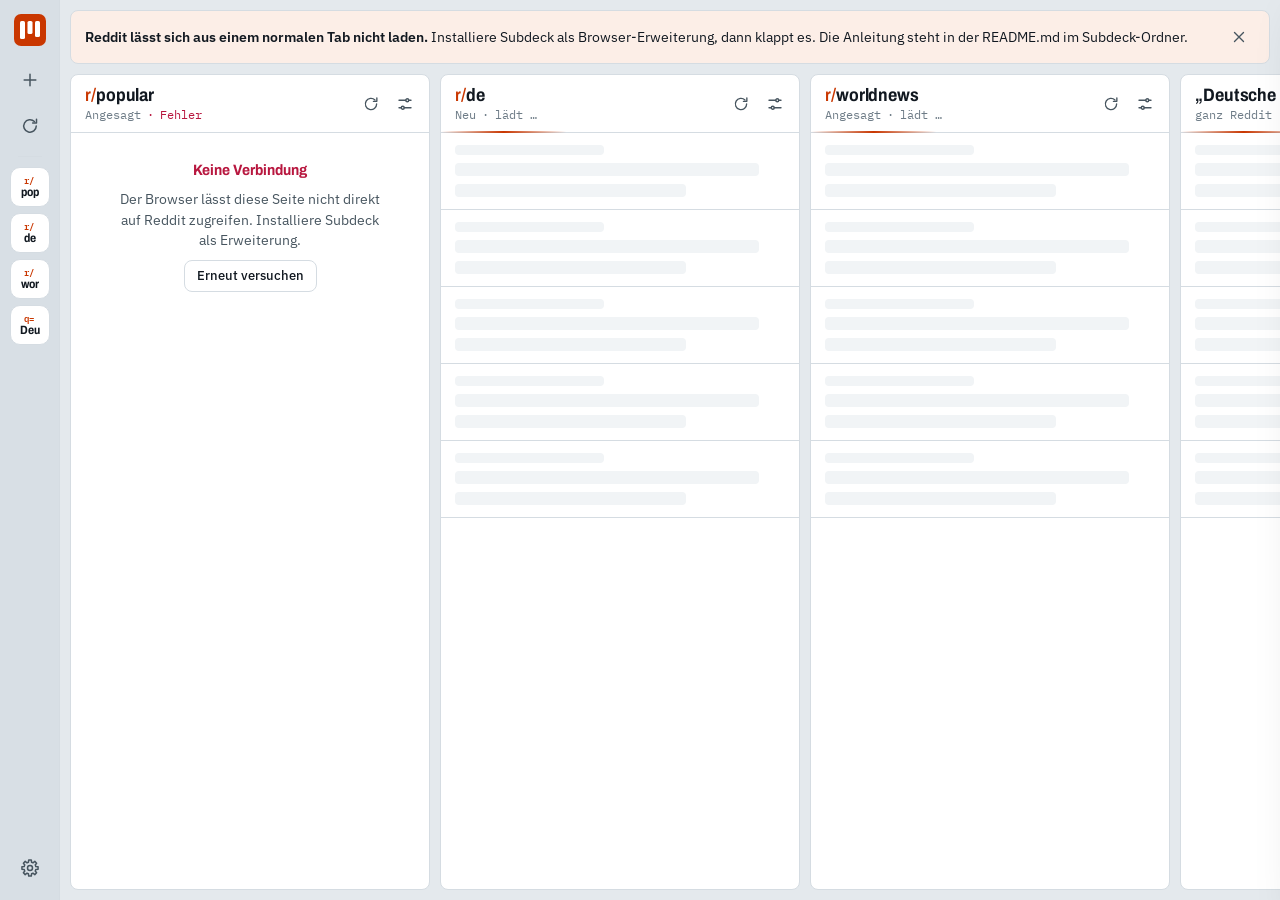
==== commit 635b87f4: "Subdeck 1.0.3: Videos mit Ton, Zahnrad für Einstellungen - Reddit-Videos spielen mit Ton. Bild- und " ====
--- a/index.html
+++ b/index.html
@@ -24,7 +24,7 @@
     <symbol id="i-arrow-up" viewBox="0 0 24 24"><path d="M12 19V5M6 11l6-6 6 6"/></symbol>
     <symbol id="i-play" viewBox="0 0 24 24"><path d="M8 5.5l11 6.5-11 6.5z" fill="currentColor"/></symbol>
     <symbol id="i-lock" viewBox="0 0 24 24"><rect x="5" y="11" width="14" height="9" rx="2"/><path d="M8 11V8a4 4 0 0 1 8 0v3"/></symbol>
-    <symbol id="i-gear" viewBox="0 0 24 24"><circle cx="12" cy="12" r="3"/><path d="M12 2.8v2.4M12 18.8v2.4M21.2 12h-2.4M5.2 12H2.8M18.5 5.5l-1.7 1.7M7.2 16.8l-1.7 1.7M18.5 18.5l-1.7-1.7M7.2 7.2L5.5 5.5"/></symbol>
+    <symbol id="i-gear" viewBox="0 0 24 24"><path d="M10.14 5.05L10.47 2.32L13.53 2.32L13.86 5.05A7.2 7.2 0 0 1 15.6 5.76L17.76 4.07L19.93 6.24L18.24 8.4A7.2 7.2 0 0 1 18.95 10.14L21.68 10.47L21.68 13.53L18.95 13.86A7.2 7.2 0 0 1 18.24 15.6L19.93 17.76L17.76 19.93L15.6 18.24A7.2 7.2 0 0 1 13.86 18.95L13.53 21.68L10.47 21.68L10.14 18.95A7.2 7.2 0 0 1 8.4 18.24L6.24 19.93L4.07 17.76L5.76 15.6A7.2 7.2 0 0 1 5.05 13.86L2.32 13.53L2.32 10.47L5.05 10.14A7.2 7.2 0 0 1 5.76 8.4L4.07 6.24L6.24 4.07L8.4 5.76A7.2 7.2 0 0 1 10.14 5.05Z"/><circle cx="12" cy="12" r="3"/></symbol>
   </defs>
 </svg>
 
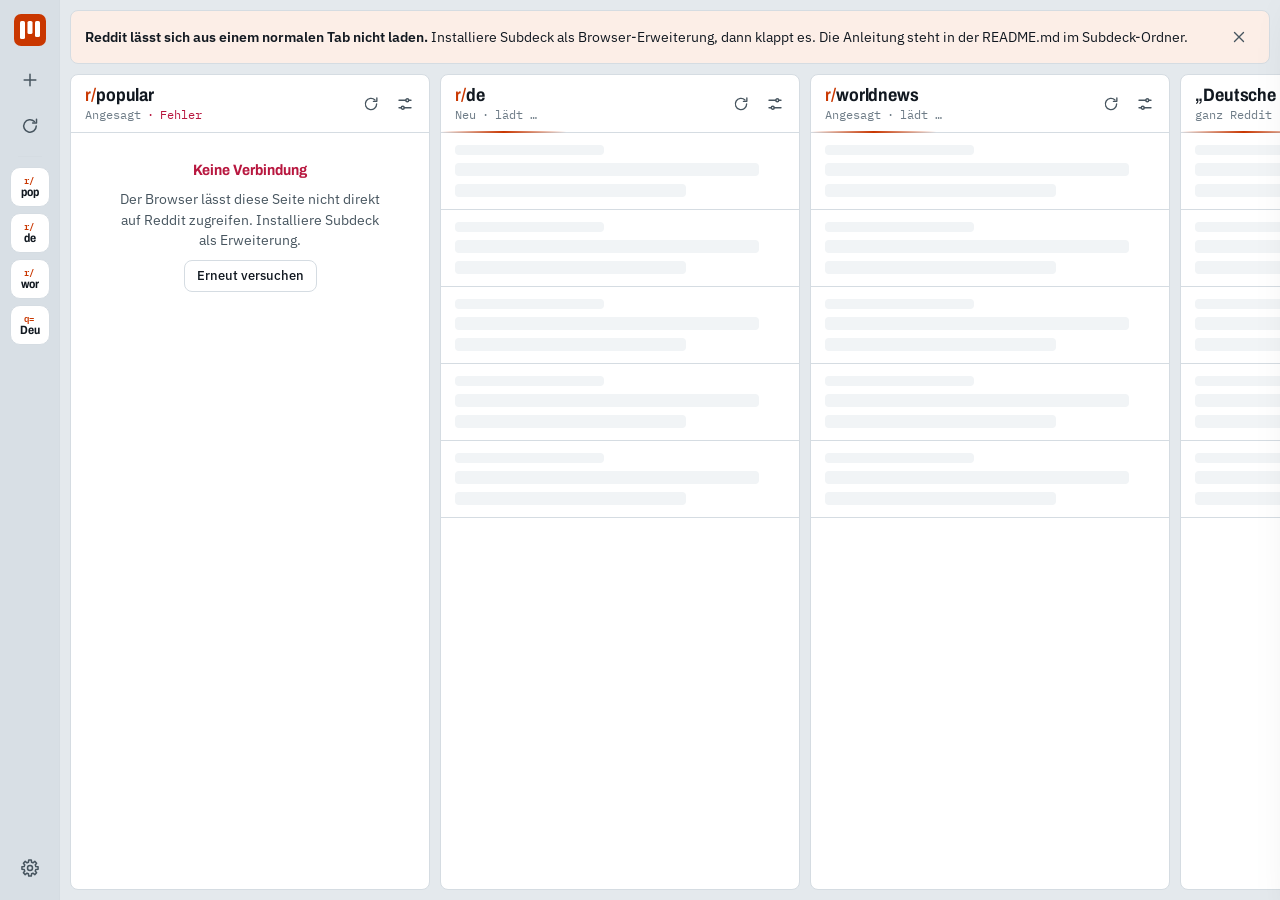
==== commit a5350d27: "Detailansicht über den halben Bildschirm Die Detailleiste ist jetzt standardmäßig halb so breit wie " ====
--- a/index.html
+++ b/index.html
@@ -17,6 +17,7 @@
     <symbol id="i-sliders" viewBox="0 0 24 24"><path d="M4 7h9M17 7h3M4 17h3M11 17h9"/><circle cx="15" cy="7" r="2"/><circle cx="9" cy="17" r="2"/></symbol>
     <symbol id="i-x" viewBox="0 0 24 24"><path d="M6 6l12 12M18 6L6 18"/></symbol>
     <symbol id="i-up" viewBox="0 0 24 24"><path d="M12 4.5l7 7.8h-4.2V19.5H9.2v-7.2H5z"/></symbol>
+    <symbol id="i-down" viewBox="0 0 24 24"><path d="M12 19.5l7-7.8h-4.2V4.5H9.2v7.2H5z"/></symbol>
     <symbol id="i-comment" viewBox="0 0 24 24"><path d="M4.5 5.5h15v10.5H10l-5.5 4z"/></symbol>
     <symbol id="i-ext" viewBox="0 0 24 24"><path d="M14 4.5h5.5V10M19.5 4.5l-8.5 8.5M17.5 14v5.5h-13v-13H10"/></symbol>
     <symbol id="i-chev-up" viewBox="0 0 24 24"><path d="M6 15l6-6 6 6"/></symbol>
@@ -24,6 +25,8 @@
     <symbol id="i-arrow-up" viewBox="0 0 24 24"><path d="M12 19V5M6 11l6-6 6 6"/></symbol>
     <symbol id="i-play" viewBox="0 0 24 24"><path d="M8 5.5l11 6.5-11 6.5z" fill="currentColor"/></symbol>
     <symbol id="i-lock" viewBox="0 0 24 24"><rect x="5" y="11" width="14" height="9" rx="2"/><path d="M8 11V8a4 4 0 0 1 8 0v3"/></symbol>
+    <symbol id="i-widen" viewBox="0 0 24 24"><path d="M3 12h18M7 8l-4 4 4 4M17 8l4 4-4 4"/></symbol>
+    <symbol id="i-narrow" viewBox="0 0 24 24"><path d="M2.5 12h7M14.5 12h7M6.5 8l4 4-4 4M17.5 8l-4 4 4 4"/></symbol>
     <symbol id="i-gear" viewBox="0 0 24 24"><path d="M10.14 5.05L10.47 2.32L13.53 2.32L13.86 5.05A7.2 7.2 0 0 1 15.6 5.76L17.76 4.07L19.93 6.24L18.24 8.4A7.2 7.2 0 0 1 18.95 10.14L21.68 10.47L21.68 13.53L18.95 13.86A7.2 7.2 0 0 1 18.24 15.6L19.93 17.76L17.76 19.93L15.6 18.24A7.2 7.2 0 0 1 13.86 18.95L13.53 21.68L10.47 21.68L10.14 18.95A7.2 7.2 0 0 1 8.4 18.24L6.24 19.93L4.07 17.76L5.76 15.6A7.2 7.2 0 0 1 5.05 13.86L2.32 13.53L2.32 10.47L5.05 10.14A7.2 7.2 0 0 1 5.76 8.4L4.07 6.24L6.24 4.07L8.4 5.76A7.2 7.2 0 0 1 10.14 5.05Z"/><circle cx="12" cy="12" r="3"/></symbol>
   </defs>
 </svg>
@@ -54,6 +57,7 @@
     <button class="icon-btn" id="d-prev" title="Vorheriger Beitrag (K)" aria-label="Vorheriger Beitrag"><svg class="ic"><use href="#i-chev-up"/></svg></button>
     <button class="icon-btn" id="d-next" title="Nächster Beitrag (J)" aria-label="Nächster Beitrag"><svg class="ic"><use href="#i-chev-down"/></svg></button>
     <span class="drawer-ctx" id="d-ctx"></span>
+    <button class="icon-btn" id="d-wide"><svg class="ic"><use href="#i-widen"/></svg></button>
     <button class="icon-btn" id="d-close" title="Schließen (Esc)" aria-label="Schließen"><svg class="ic"><use href="#i-x"/></svg></button>
   </header>
   <div class="drawer-body" id="d-body" tabindex="-1"></div>
@@ -120,6 +124,11 @@
             <button type="button" data-v="off">Aus</button><button type="button" data-v="small">Klein</button><button type="button" data-v="large">Groß</button>
           </div>
         </div>
+        <div class="set-row"><span class="fld-label">Detailansicht</span>
+          <div class="seg" data-setting="drawer" role="group" aria-label="Breite der Detailansicht">
+            <button type="button" data-v="narrow">Schmal</button><button type="button" data-v="wide">Halber Bildschirm</button>
+          </div>
+        </div>
       </section>
       <section class="set-sec">
         <h3>Inhalte</h3>
@@ -150,6 +159,8 @@
           <div><dt><kbd>H</kbd> <kbd>L</kbd></dt><dd>Spalte links / rechts</dd></div>
           <div><dt><kbd>Enter</kbd> <kbd>O</kbd></dt><dd>Beitrag öffnen</dd></div>
           <div><dt><kbd>V</kbd></dt><dd>Auf Reddit öffnen</dd></div>
+          <div><dt><kbd>A</kbd> <kbd>Z</kbd></dt><dd>Hoch- / runterstimmen, noch einmal nimmt die Stimme zurück</dd></div>
+          <div><dt><kbd>C</kbd></dt><dd>Kommentar schreiben</dd></div>
           <div><dt><kbd>1</kbd>–<kbd>9</kbd></dt><dd>Zu Spalte springen</dd></div>
           <div><dt><kbd>N</kbd></dt><dd>Spalte hinzufügen</dd></div>
           <div><dt><kbd>R</kbd></dt><dd>Alle aktualisieren</dd></div>
--- a/app.css
+++ b/app.css
@@ -226,10 +226,11 @@
 .tag-lock { color: var(--fg-3); }
 .flair {
   font: 500 11.5px/1.2 var(--font-body); padding: 2px 8px; border-radius: 99px;
-  background: var(--surface-2); color: var(--fg-2); border: 1px solid var(--line);
+  /* Durchscheinend statt fester Fläche: hebt sich von jedem Beitragshintergrund ab (Ruhe, Hover, neu, aktiv)
+     und folgt dessen Übergang, ohne eigene Hover-Regel. */
+  background: color-mix(in srgb, var(--fg) 6%, transparent); color: var(--fg-2); border: 1px solid var(--line);
   max-width: 100%; overflow: hidden; text-overflow: ellipsis; white-space: nowrap;
 }
-.post:hover .flair { background: var(--surface); }
 .flair.has-color { background: var(--fl-bg); color: var(--fl-fg); border-color: transparent; }
 
 .post-thumb, .post-media { position: relative; overflow: hidden; border-radius: 6px; background: var(--surface-2); }
@@ -251,7 +252,7 @@
 }
 .post-foot > span { display: inline-flex; align-items: center; gap: 4px; }
 .post-foot .ic { width: 15px; height: 15px; }
-.f-score { color: var(--up); }
+.post-foot > .vote { gap: 0; margin-left: -5px; }
 .f-domain { margin-left: auto; min-width: 0; color: var(--fg-3); font-weight: 400; overflow: hidden; text-overflow: ellipsis; white-space: nowrap; display: block !important; }
 
 [data-density="compact"] .post { padding: 7px 12px 7px; gap: 4px; }
@@ -278,12 +279,21 @@
 @keyframes pulse { 50% { opacity: .45; } }
 
 /* ---------- Detailleiste ---------- */
+/* Breite muss zu drawerWidth() in app.js passen. */
+:root { --drawer-w: 620px; }
+:root[data-drawer="wide"] { --drawer-w: max(620px, 50vw); }
 .drawer {
-  position: fixed; z-index: 20; top: 0; right: 0; bottom: 0; width: min(620px, 100vw);
+  position: fixed; z-index: 20; top: 0; right: 0; bottom: 0; width: min(var(--drawer-w), 100vw);
   display: flex; flex-direction: column; background: var(--surface);
   border-left: 1px solid var(--line); box-shadow: var(--shadow);
-  transform: translateX(105%); transition: transform .24s cubic-bezier(.2, .8, .2, 1);
-}
+  transform: translateX(105%); transition: transform .24s cubic-bezier(.2, .8, .2, 1), width .2s ease;
+}
+/* Platz hinter der Leiste, damit auch die letzten Spalten links neben ihr Platz finden */
+.deck.has-drawer-space::after { content: ""; flex: 0 0 var(--drawer-w); }
+.deck.is-sliding { scroll-snap-type: none; }
+/* In der breiten Leiste würden Textzeilen zu lang zum Lesen. Bilder und Videos des Beitrags nutzen die volle Breite. */
+.drawer .md, .drawer .reply, .dc-head { max-width: 50em; }
+@media (max-width: 1240px) { #d-wide { display: none; } }
 .drawer.is-open { transform: none; }
 .drawer-head { display: flex; align-items: center; gap: 2px; padding: 8px 10px; border-bottom: 1px solid var(--line); }
 .drawer-ctx { flex: 1; min-width: 0; padding: 0 8px; font: 400 12px/1.2 var(--font-mono); color: var(--fg-3); overflow: hidden; white-space: nowrap; text-overflow: ellipsis; }
@@ -345,6 +355,43 @@
 .c.is-collapsed > .c-body, .c.is-collapsed > .c-replies { display: none; }
 .c-more { display: inline-block; margin: 10px 0 0 26px; font: 500 12px/1.3 var(--font-mono); }
 
+/* ---------- Abstimmen und Kommentieren ---------- */
+.vote { display: inline-flex; align-items: center; gap: 0; color: var(--fg-2); font-variant-numeric: tabular-nums; }
+.vote-btn {
+  display: inline-grid; place-items: center; width: 24px; height: 22px; padding: 0;
+  border: 0; border-radius: 6px; background: transparent; color: var(--fg-3); cursor: pointer;
+}
+.vote-btn .ic { width: 15px; height: 15px; }
+.vote-btn[data-vote="1"]:hover { color: var(--up); background: var(--up-soft); }
+.vote-btn[data-vote="-1"]:hover { color: var(--down); background: var(--down-soft); }
+.vote-score { padding: 0 2px; }
+.vote.is-up .vote-score, .vote.is-up [data-vote="1"] { color: var(--up); }
+.vote.is-down .vote-score, .vote.is-down [data-vote="-1"] { color: var(--down); }
+.vote.is-up [data-vote="1"] .ic, .vote.is-down [data-vote="-1"] .ic { fill: currentColor; }
+.vote.is-closed { gap: 4px; color: var(--fg-3); }
+.vote-drawer .vote-btn { width: 30px; height: 28px; }
+.vote-drawer .vote-btn .ic { width: 17px; height: 17px; }
+.vote-comment .vote-btn { width: 20px; height: 20px; }
+.vote-comment .vote-btn .ic { width: 13px; height: 13px; }
+
+.c-actions { display: flex; gap: 4px; margin: 2px 0 0 20px; }
+.c-act {
+  display: inline-flex; align-items: center; gap: 5px; padding: 3px 6px; border: 0; border-radius: 6px;
+  background: transparent; color: var(--fg-3); font: 500 12px/1.2 var(--font-mono); cursor: pointer;
+}
+.c-act:hover { background: var(--surface-2); color: var(--fg); }
+.c-act .ic { width: 13px; height: 13px; }
+.c.is-collapsed > .c-actions, .c.is-collapsed > .reply { display: none; }
+
+.reply { display: grid; gap: 8px; margin: 12px 0 4px; }
+.c > .reply { margin-left: 26px; }
+/* Feste Höhe: Schrumpfte das Feld beim Verlassen, rutschten Knöpfe darunter weg und Klicks gingen ins Leere. */
+.reply textarea { min-height: 4.8em; font: 400 14px/1.5 var(--font-body); }
+.reply-foot { display: flex; flex-wrap: wrap; align-items: center; justify-content: space-between; gap: 8px; }
+.reply-hint { font: 400 11.5px/1.3 var(--font-mono); color: var(--fg-3); }
+.reply-error { margin: 0; font: 400 13px/1.4 var(--font-body); color: var(--nsfw); }
+.dc-note { margin: 12px 0 0; font: 400 12.5px/1.4 var(--font-mono); color: var(--fg-3); }
+
 .md { overflow-wrap: anywhere; line-height: 1.55; }
 .md > :first-child { margin-top: 0; }
 .md > :last-child { margin-bottom: 0; }
@@ -358,7 +405,10 @@
 .md th, .md td { border: 1px solid var(--line); padding: 4px 8px; text-align: left; }
 .md h1, .md h2, .md h3, .md h4, .md h5, .md h6 { font: 700 1.05em/1.3 var(--font-display); margin: 1em 0 .4em; }
 .md hr { border: 0; border-top: 1px solid var(--line); }
-.md-img { display: block; max-width: 100%; max-height: 420px; border-radius: 6px; margin: 6px 0; }
+.md-media { display: block; width: fit-content; max-width: 100%; margin: 6px 0; text-decoration: none; }
+.md-img { display: block; max-width: 100%; max-height: 420px; border-radius: 6px; }
+.md-cap { display: block; padding-top: 4px; font: 400 12px/1.3 var(--font-mono); color: var(--fg-3); }
+.md-emote { display: inline-block; height: 1.6em; width: auto; vertical-align: text-bottom; }
 .spoiler { background: var(--fg); color: transparent; border-radius: 3px; cursor: pointer; }
 .spoiler.revealed { background: var(--surface-2); color: inherit; }
 .d-text:empty { display: none; }
